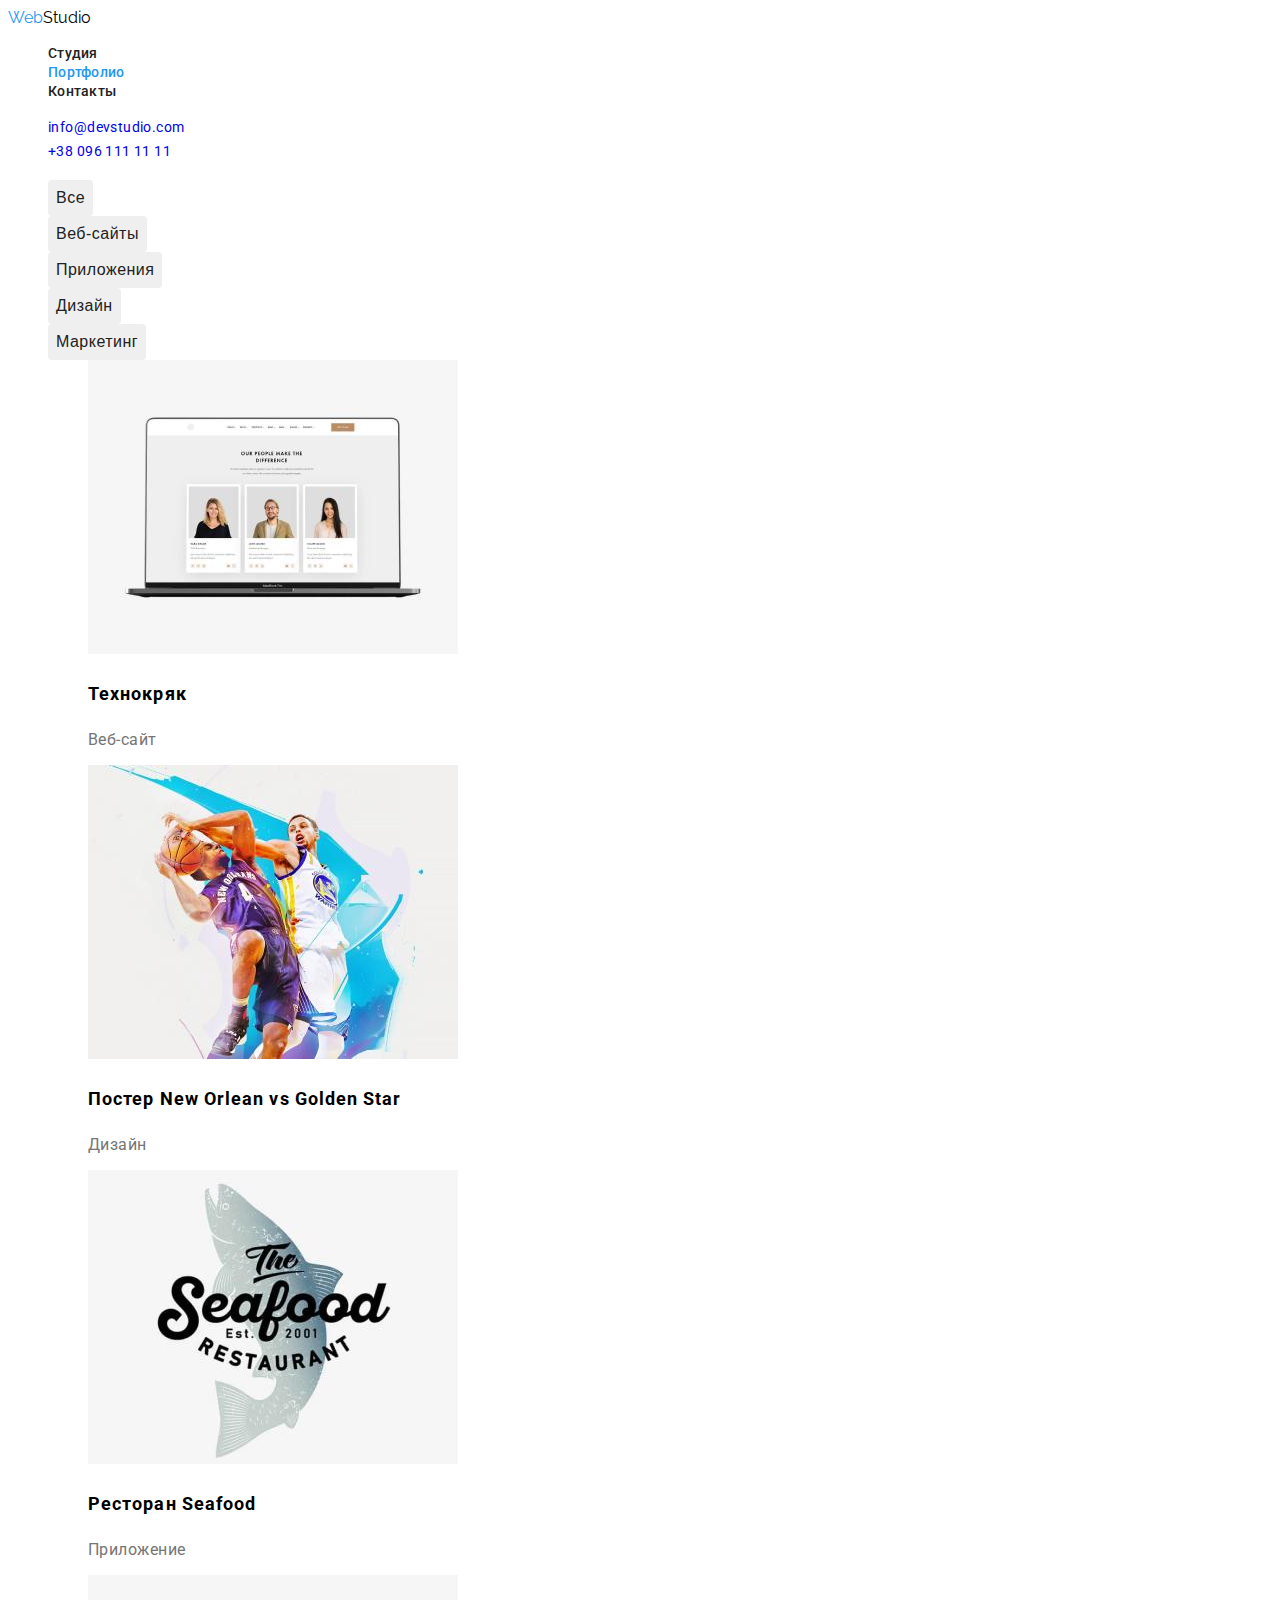
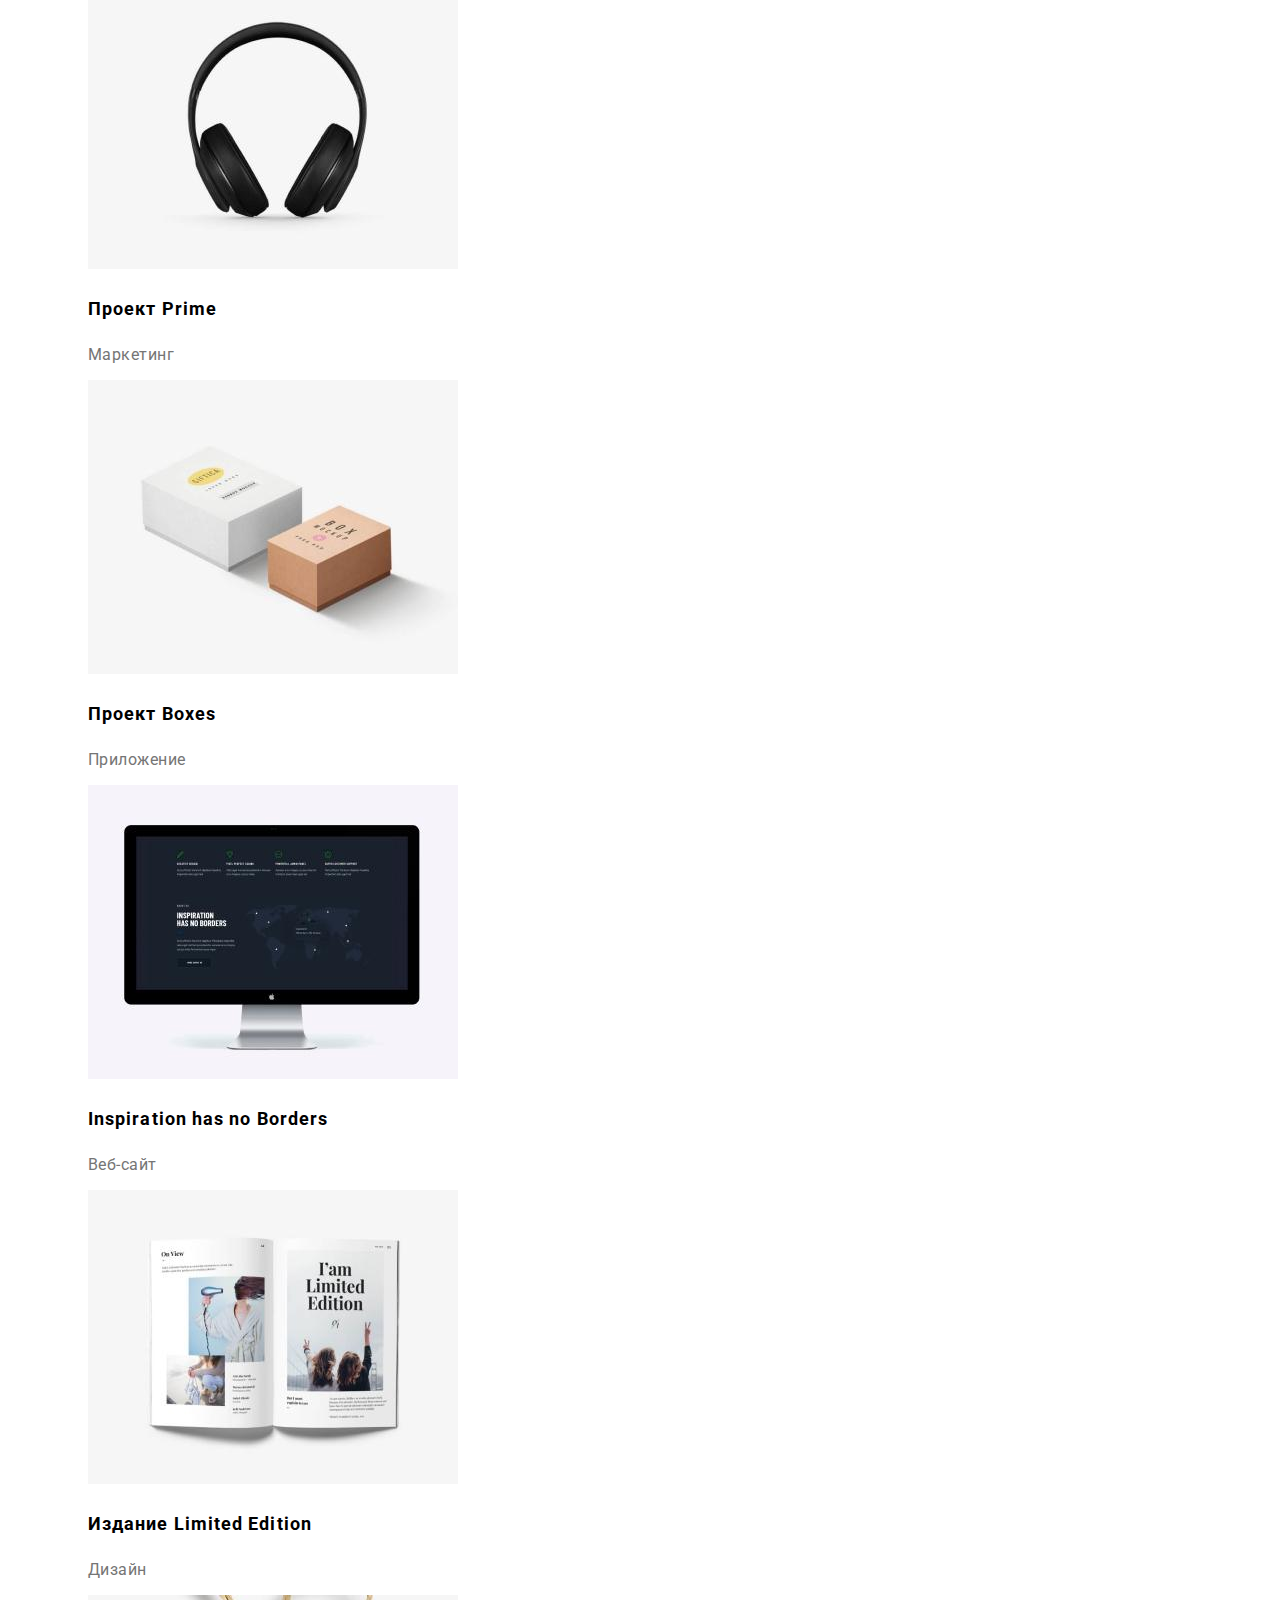
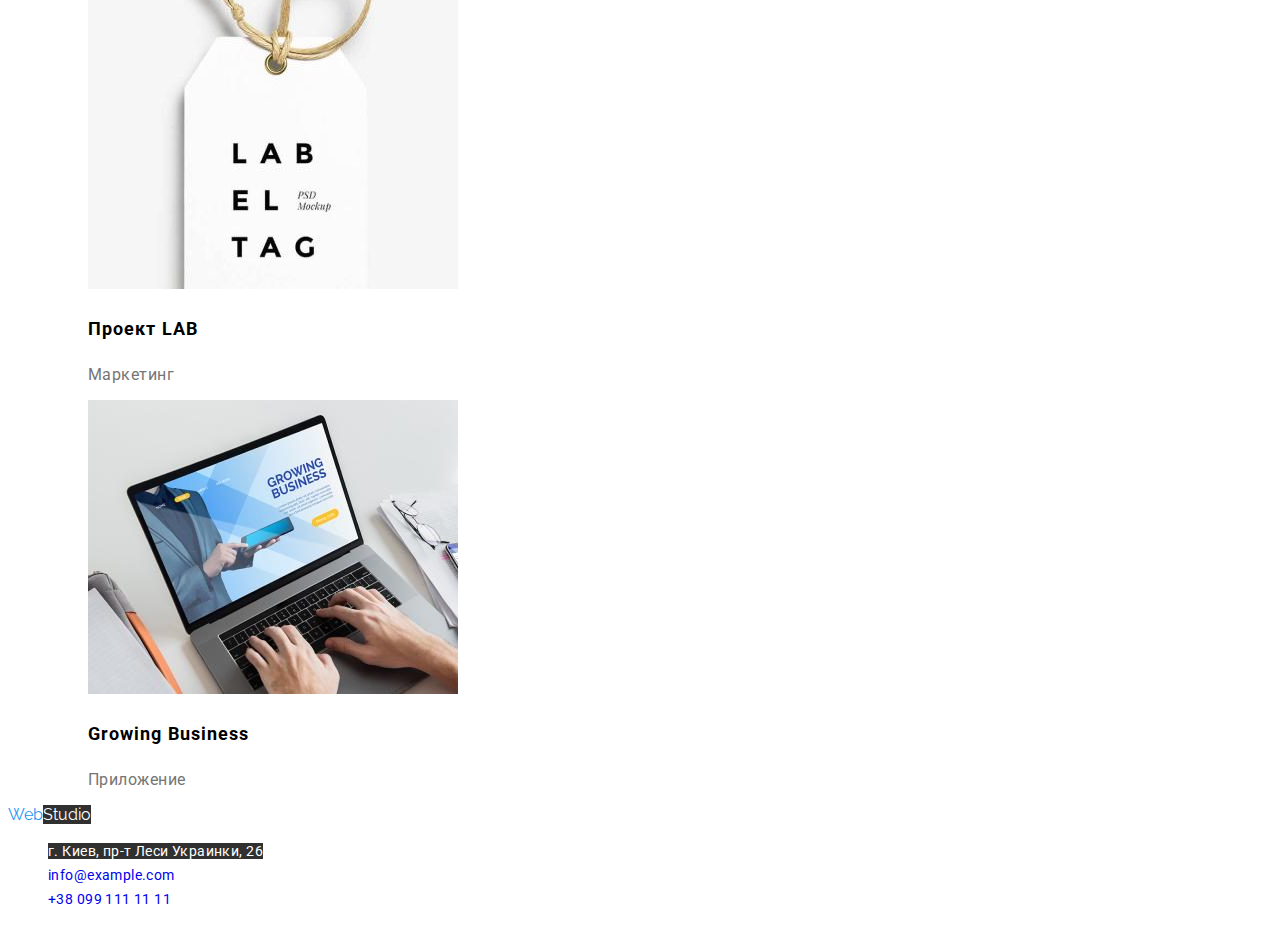
==== portfolio.html @ 53307a7a "Создано портфолио, сделано текстовое оформление" ====
<!DOCTYPE html>
<html lang="en">
<head>
    <meta charset="UTF-8">
    <meta http-equiv="X-UA-Compatible" content="IE=edge">
    <meta name="viewport" content="width=device-width, initial-scale=1.0">
    <title>Document</title>
    <link rel="stylesheet" href="<link rel=" stylesheet"
    href="https://cdnjs.cloudflare.com/ajax/libs/modern-normalize/1.0.0/modern-normalize.css"
    integrity="sha512-Zx6MlUMKSVJoQ+83OwhdILe8cSEsCzfqThJd7J/VA2UrK6Ctj85p+xzqfyuNXE5B1k25uUdmJ2OzItbBy9GHAQ=="
    crossorigin="anonymous"/>
    <link rel="preconnect" href="https://fonts.gstatic.com">
    <link href="https://fonts.googleapis.com/css2?family=Raleway:wght@700&family=Roboto:wght@400;500;700;900&display=swap"
    rel="stylesheet">
    <link rel="stylesheet" href="/css/styles.css">
</head>
<body>
    <header class="header">
        <nav class="navigation">
            <a class="logo link" href="./index.html">Web<span class="studio-black">Studio</span></a>
            <ul class="navigation-list list">
                <li class="navigation-item">
                    <a class="navigation-link link" href="./index.html">Студия</a>
                </li>
                <li class="navigation-item">
                    <a class="navigation-link link current" href="./portfolio.html">Портфолио</a>
                </li>
                <li class="navigation-item">
                    <a class="navigation-link link" href="">Контакты</a>
                </li>
            </ul>
        </nav>
        <ul class="contact-list list">
            <li class="contact-list-item">
                <a class="contact-info link" href="mailto:info@devstudio.com" lang="en">info@devstudio.com</a>
            </li>
            <li class="contact-list-item">
                <a class="contact-info link" href="tel:+380961111111">+38 096 111 11 11</a>
            </li>
        </ul>
    </header>
        <main>
            <!--PORTFOLIO-->
            <section>
                <h2 hidden>Портфолио</h2>
                <ul class="filter-list list">
                    <li class="filter-list-item">
                        <button type="button" class="filter-button">Все</button>
                    </li>
                    <li class="filter-list-item">
                        <button type="button" class="filter-button">Веб-сайты</button>
                    </li>
                    <li class="filter-list-item">
                        <button type="button" class="filter-button">Приложения</button>
                    </li>
                    <li class="filter-list-item">
                        <button type="button" class="filter-button">Дизайн</button>
                    </li>
                    <li class="filter-list-item">
                        <button type="button" class="filter-button">Маркетинг</button>
                    </li>
                <ul class="list">                  
                </ul>
                    <h2 hidden>Проекты</h2>
                    <ul class="projects-list list">
                        <li class="projects-list-item">
                            <a href=""></a>
                            <img class="projects-list-img" src="./images/portfolio/img_1.jpg" alt="Технокряк" width="370" "height="294"/>
                            <h3 class="projects-list-title">Технокряк</h3>
                            <p class="projects-list-description">Веб-сайт</p>
                        </li>
                        <li class="projects-list-item">
                            <a href=""></a>
                            <img class="projects-list-img" src="./images/portfolio/img_2.jpg" alt="Постер New Orlean vs Golden Star" width="370" "height=" 294" />
                            <h3 class="projects-list-title">Постер New Orlean vs Golden Star</h3>
                            <p class="projects-list-description">Дизайн</p>
                        </li>
                        <li class="projects-list-item">
                            <a href=""></a>
                            <img class="projects-list-img" src="./images/portfolio/img_3.jpg" alt="Ресторан Seafood" width="370" "height=" 294" />
                            <h3 class="projects-list-title">Ресторан Seafood</h3>
                            <p class="projects-list-description">Приложение</p>
                        </li>
                        <li class="projects-list-item">
                            <a href=""></a>
                            <img class="projects-list-img" src="./images/portfolio/img_4.jpg" alt="Проект Prime" width="370" "height=" 294" />
                            <h3 class="projects-list-title">Проект Prime</h3>
                            <p class="projects-list-description">Маркетинг</p>
                        </li>
                        <li class="projects-list-item">
                            <a href=""></a>
                            <img class="projects-list-img" src="./images/portfolio/img_5.jpg" alt="Проект Boxes" width="370" "height=" 294" />
                            <h3 class="projects-list-title">Проект Boxes</h3>
                            <p class="projects-list-description">Приложение</p>
                        </li>
                        <li class="projects-list-item">
                            <a href=""></a>
                            <img class="projects-list-img" src="./images/portfolio/img_6.jpg" alt="Inspiration has no Borders" width="370" "height=" 294" />
                            <h3 class="projects-list-title">Inspiration has no Borders</h3>
                            <p class="projects-list-description">Веб-сайт</p>
                        </li>
                        <li class="projects-list-item">
                            <a href=""></a>
                            <img class="projects-list-img" src="./images/portfolio/img_7.jpg" alt="Издание Limited Edition" width="370" "height=" 294" />
                            <h3 class="projects-list-title">Издание Limited Edition</h3>
                            <p class="projects-list-description">Дизайн</p>
                        </li>
                        <li class="projects-list-item">
                            <a href=""></a>
                            <img class="projects-list-img" src="./images/portfolio/img_8.jpg" alt="Проект LAB" width="370" "height=" 294" />
                            <h3 class="projects-list-title">Проект LAB</h3>
                            <p class="projects-list-description">Маркетинг</p>
                        </li>
                        <li class="projects-list-item">
                            <a href=""></a>
                            <img class="projects-list-img" src="./images/portfolio/img_9.jpg" alt="Growing Business" width="370" "height=" 294" />
                            <h3 class="projects-list-title">Growing Business</h3>
                            <p  class="projects-list-description">Приложение</p>
                        </li>
                    </ul>
            </section>
        </main>
    <footer class="footer">
        <address class="address">
            <a class="logo link" href="">Web<span class="studio-white">Studio</span></a>
            <ul class="contact-list list">
                <li class="contact-list-item">
                    <a class="contact-list-street link" href="https://goo.gl/maps/xni3tXPqySoQr7AT8" target="_blank"
                        rel="noopener noreferrer">
                        г. Киев, пр-т Леси Украинки, 26
                    </a>
                </li>
                <li class="contact-list-item">
                    <a class="contact-list-link link" href="mailto:info@example.com" lang="en">info@example.com</a>
                </li>
                <li class="contact-list-item">
                    <a class="contact-list-link link" href="tel:+380961111111">+38 099 111 11 11</a>
                </li>
            </ul>
        </address>
    </footer>
    </body>
</html>
---- css/styles.css ----
:root {
  --main-font: 'Roboto', sans-serif;
  --secondary-font: 'Raleway', sans-serif;
  --accent-color: #2196f3;
  --main-text-color: #212121;
  --secondary-text-color: #ffffff;
}

body {
  font-family: var(--main-font);
  background-color: var(--secondary-text-color);
}

.link {
  text-decoration: none;
}

.list {
  list-style: none;
}

.address {
  font-style: normal;
}

/* ============= COMPONENTS ============= */
.modal-btn {
  color: var(--secondary-text-color);
  background-color: var(--accent-color);
  font-weight: 700;
  font-size: 16px;
  line-height: 1.87;
  letter-spacing: 0.06em;
  align-items: center;
  text-align: center;
  cursor: pointer;
}

.modal-btn:hover,
.modal-btn:focus {
  background-color: var(--accent-color);
  color: #ffffff;
}

.filter-button {
  color: var(--main-text-color);
  font-size: 16px;
  font-weight: 500;
  line-height: 1.63em;
  letter-spacing: 0.03em;
  border-radius: 4px;
  padding: 3px 6px;
  outline: none;
  border-width: 2px;
  border-color: transparent;
}

.filter-button:hover,
.filter-button:focus {
  background-color: var(--accent-color);
  color: #ffffff;
  cursor: pointer;
}

.title {
  color: var(--main-text-color);
  font-weight: bold;
  font-size: 36px;
  line-height: 1.16;
  text-align: center;
  letter-spacing: 0.03em;
}

/* ============= END COMPONENTS ============= */

/* ============= HEADER ============= */
.logo {
  color: var(--accent-color);
  font-family: var(--secondary-font);
}
.studio-black {
  color: #000000;
}
.navigation-link {
  color: var(--main-text-color);
  font-weight: 500;
  font-size: 14px;
  line-height: 1, 14;
  letter-spacing: 0.02em;
}

.navigation-link:hover,
.navigation-link:focus {
  color: var(--accent-color);
}

.navigation-list .link.current {
  color: var(--accent-color);
}

.contact-info:hover,
.contact-info:focus {
  color: var(--accent-color);
}
/* ============= END HEADER ============= */

/* ============= HERO ============= */
.hero-title {
  color: var(--secondary-text-color);
  background-color: #303030;
  font-weight: 900;
  font-size: 44px;
  line-height: 1, 36;
  text-align: center;
  letter-spacing: 0.06em;
  text-transform: uppercase;
}
/* ============= END HERO ============= */

/* ============= ABOUT ============= */
.about-list-name {
  color: var(--main-text-color);
  font-weight: bold;
  font-size: 14px;
  line-height: 1.14;
  letter-spacing: 0.03em;
  text-transform: uppercase;
}

.about-list-description {
  color: #757575;
  font-weight: normal;
  font-size: 14px;
  line-height: 1.71;
  letter-spacing: 0.03em;
}
/* ============= END ABOUT ============= */

/* ============= GALLERY ============= */

/* ============= END GALLERY ============= */

/* ============= PORTFOLIO ============= */
.projects-list-title {
  color-adjust: var(--main-text-color);
  font-weight: bold;
  font-size: 18px;
  line-height: 2;
  letter-spacing: 0.06em;
}

.projects-list-description {
  color: #757575;
  font-weight: normal;
  font-size: 16px;
  line-height: 1, 9;
  letter-spacing: 0.03em;
}
/* ============= END PORTFOLIO ============= */

/* ============= TEAM ============= */
.team-list-title {
  color: var(--main-text-color);
  font-weight: 500;
  font-size: 16px;
  line-height: 1.19;
  letter-spacing: 0.03em;
  text-align: center;
}

.team-list-position {
  color: #757575;
  font-weight: normal;
  font-size: 16px;
  line-height: 1.19;
  letter-spacing: 0.03em;
  text-align: center;
}
/* ============= END TEAM ============= */

/* ============= FOOTER ============= */
.studio-white {
  color: var(--secondary-text-color);
  background-color: #303030;
}

.contact-list-street {
  color: var(--secondary-text-color);
  background-color: #303030;
}
.contact-list-item {
  font-weight: normal;
  font-size: 14px;
  line-height: 1.71;
  letter-spacing: 0.03em;
  color: rgba(255, 255, 255, 0.6);
}
/* ============= END FOOTER ============= */
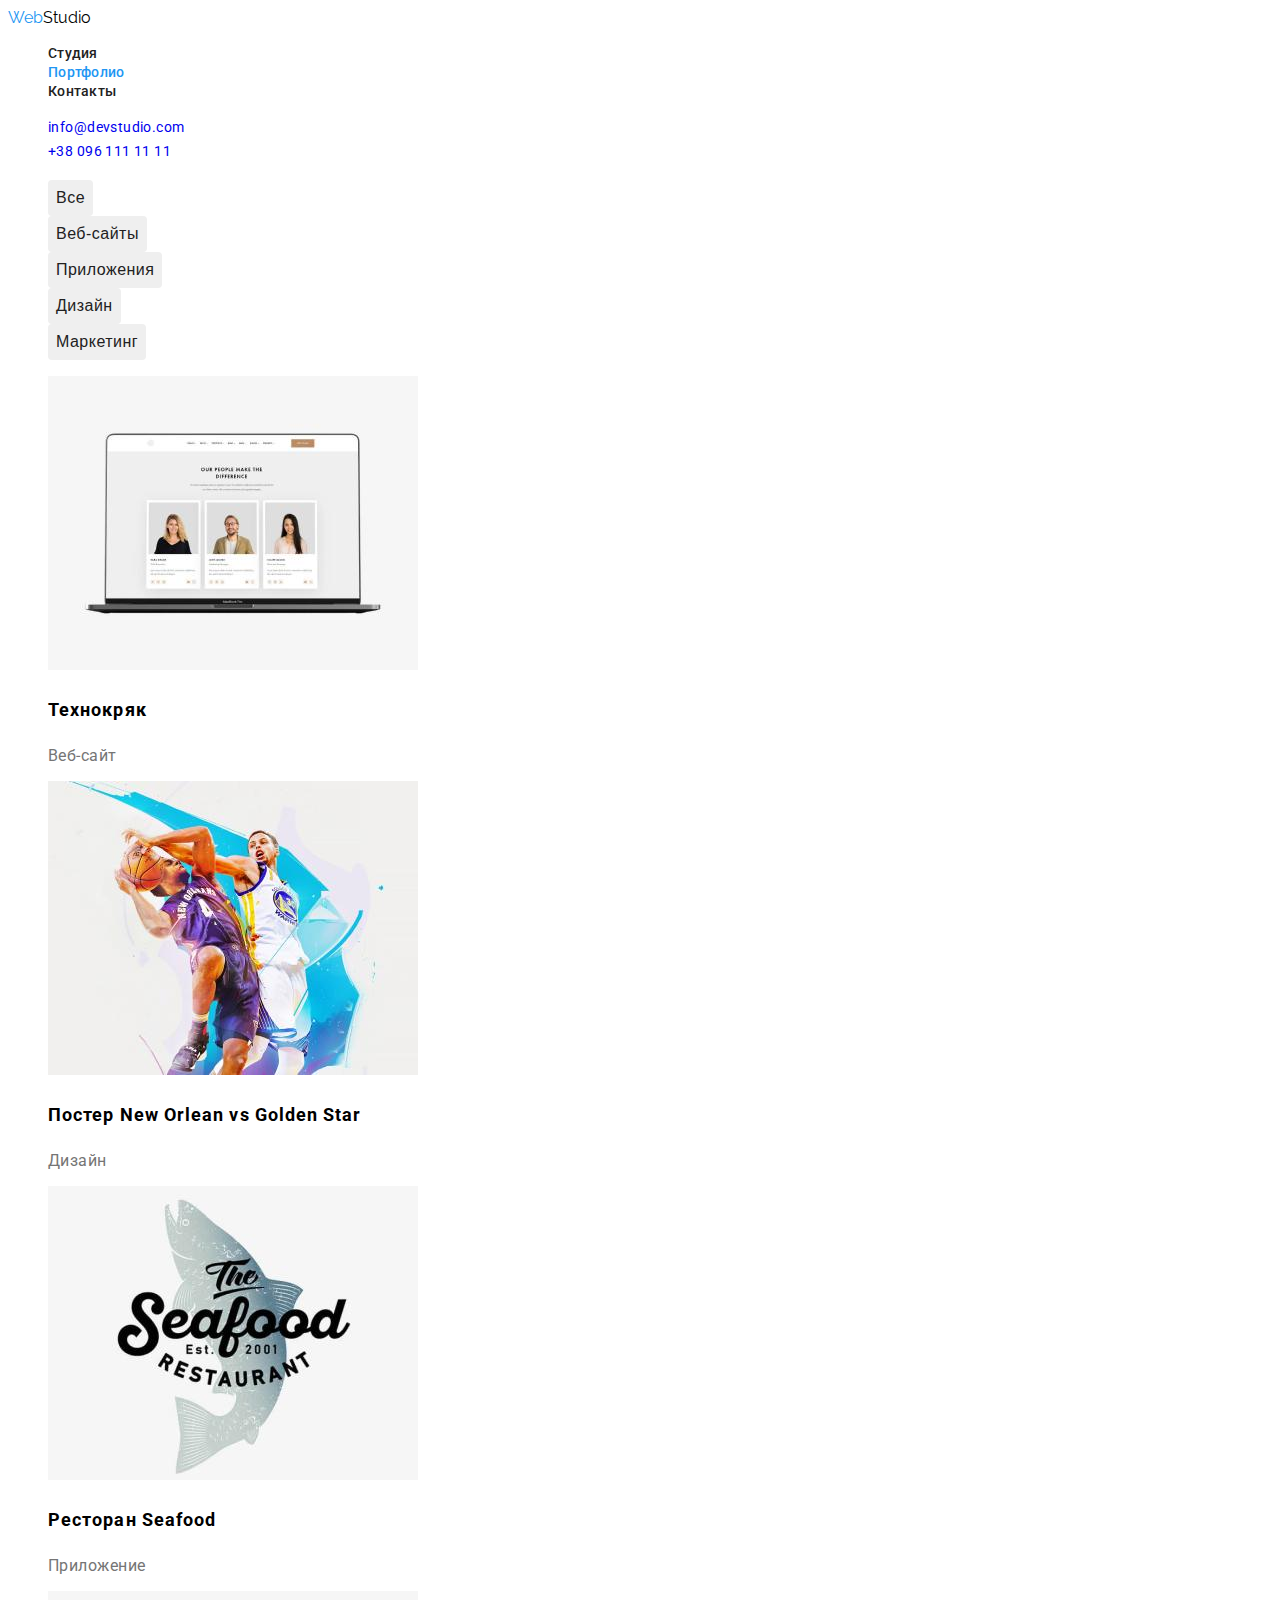
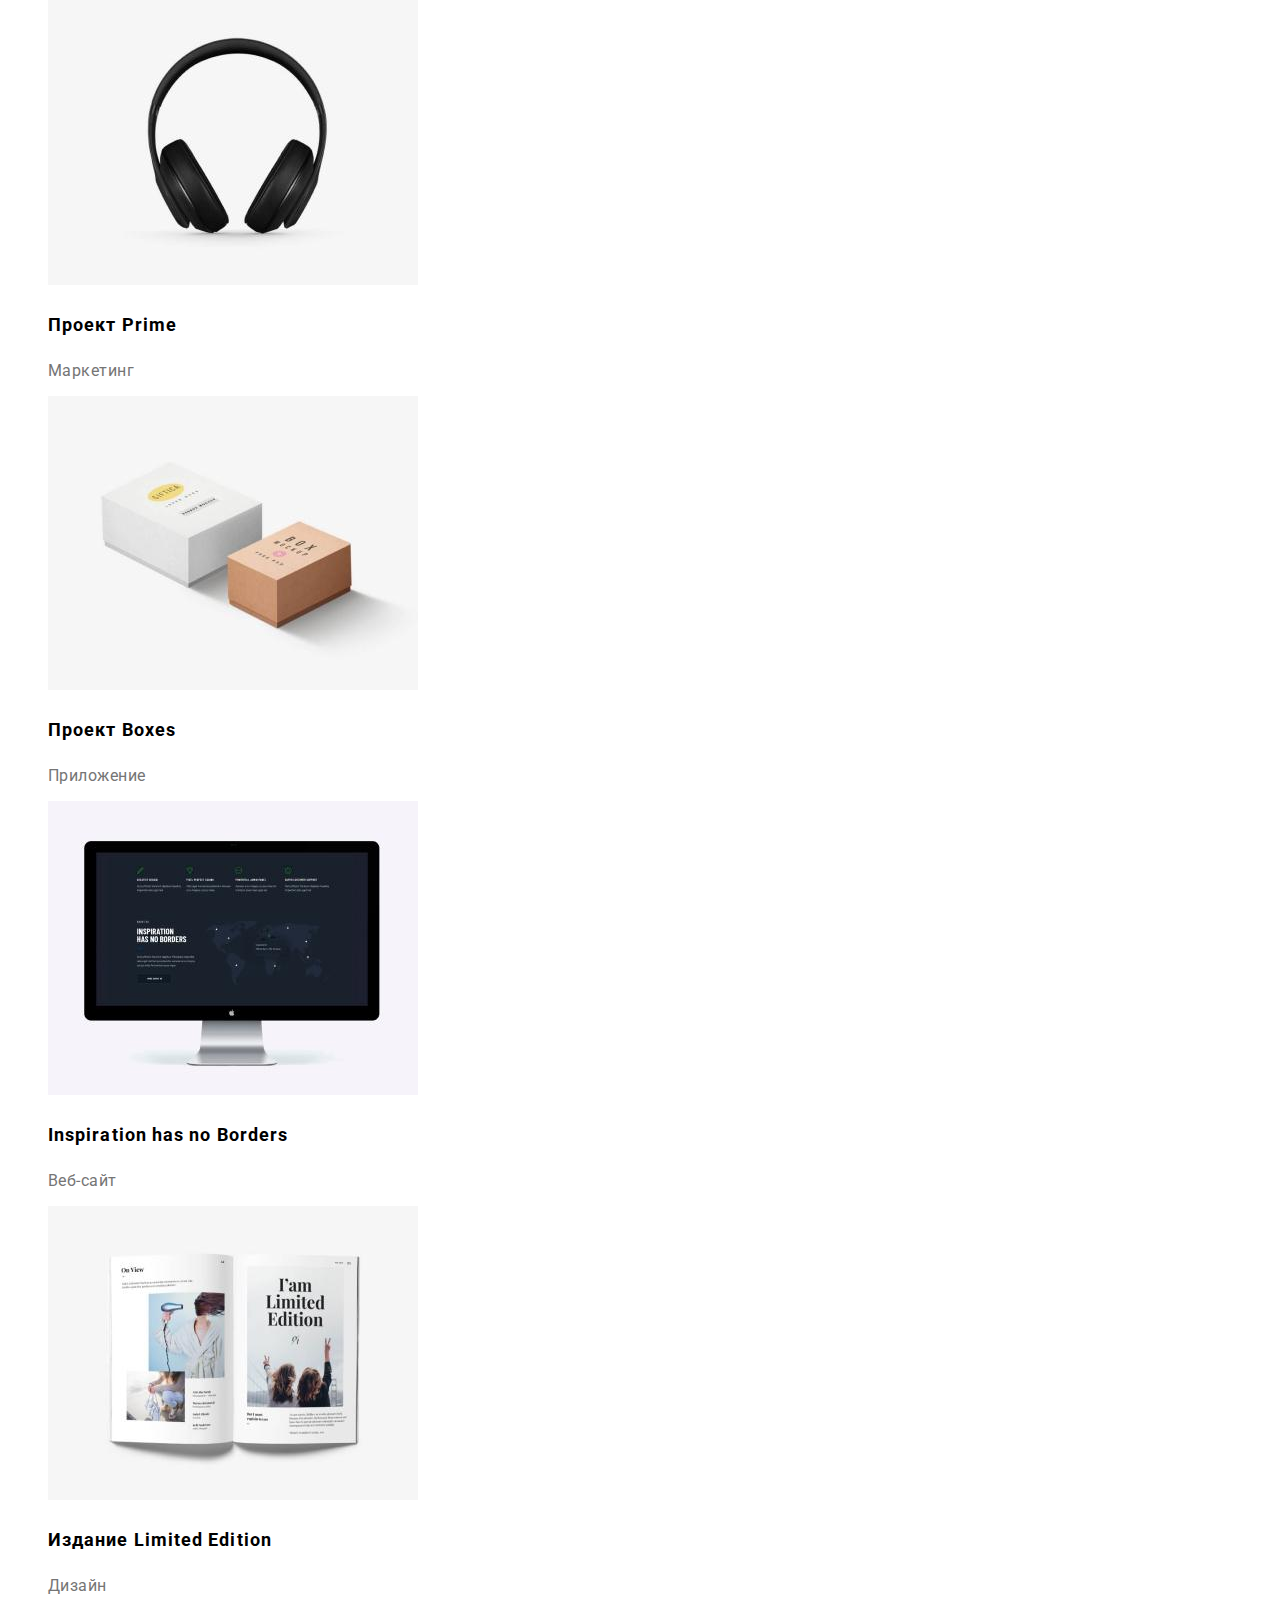
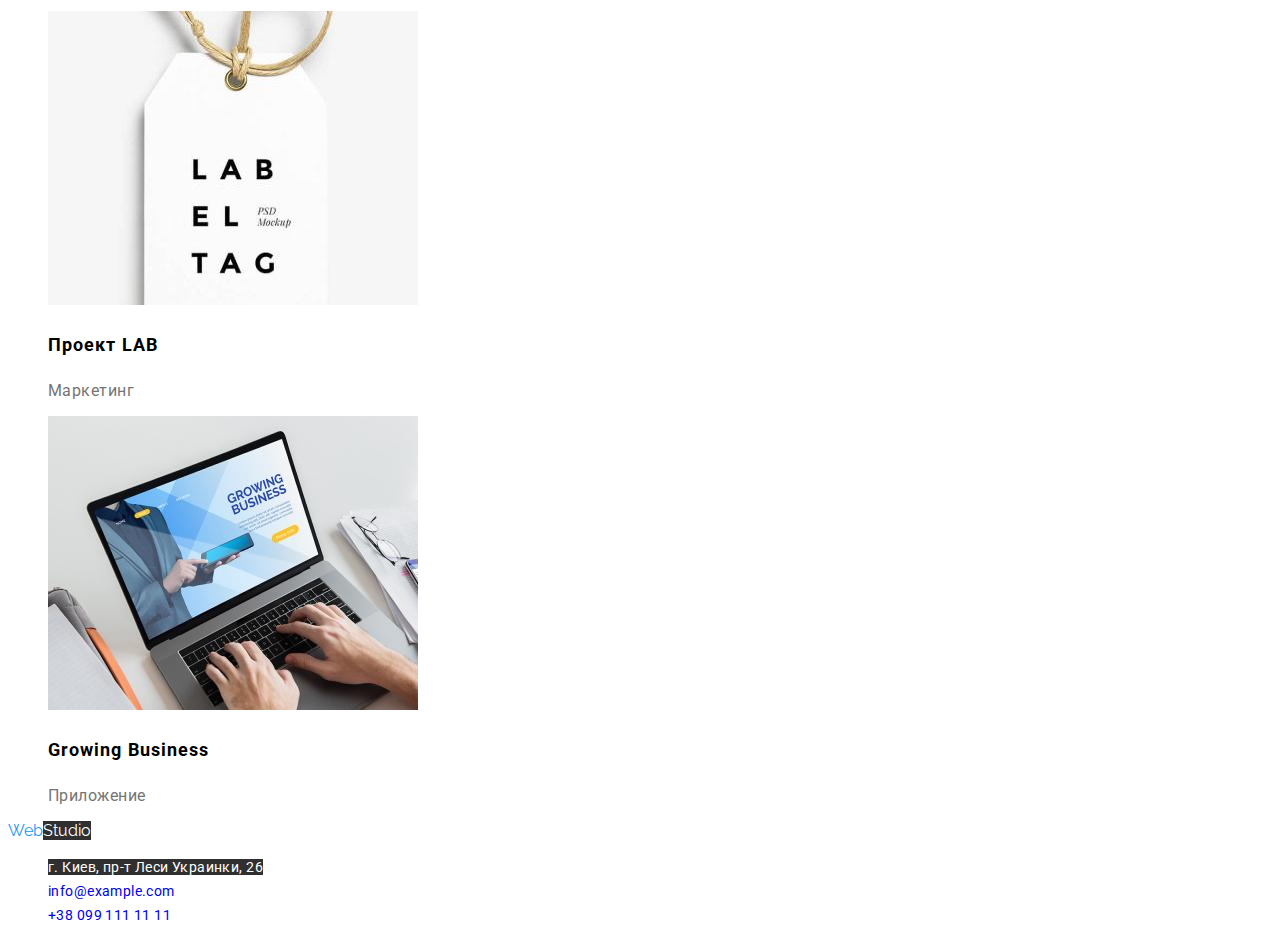
==== commit bd5efe5f: "После валидатора" ====
--- a/portfolio.html
+++ b/portfolio.html
@@ -5,14 +5,10 @@
     <meta http-equiv="X-UA-Compatible" content="IE=edge">
     <meta name="viewport" content="width=device-width, initial-scale=1.0">
     <title>Document</title>
-    <link rel="stylesheet" href="<link rel=" stylesheet"
-    href="https://cdnjs.cloudflare.com/ajax/libs/modern-normalize/1.0.0/modern-normalize.css"
-    integrity="sha512-Zx6MlUMKSVJoQ+83OwhdILe8cSEsCzfqThJd7J/VA2UrK6Ctj85p+xzqfyuNXE5B1k25uUdmJ2OzItbBy9GHAQ=="
-    crossorigin="anonymous"/>
+    <link rel="stylesheet" href="https://cdnjs.cloudflare.com/ajax/libs/modern-normalize/1.0.0/modern-normalize.css"integrity="sha512-Zx6MlUMKSVJoQ+83OwhdILe8cSEsCzfqThJd7J/VA2UrK6Ctj85p+xzqfyuNXE5B1k25uUdmJ2OzItbBy9GHAQ=="crossorigin="anonymous"/>
     <link rel="preconnect" href="https://fonts.gstatic.com">
-    <link href="https://fonts.googleapis.com/css2?family=Raleway:wght@700&family=Roboto:wght@400;500;700;900&display=swap"
-    rel="stylesheet">
-    <link rel="stylesheet" href="/css/styles.css">
+    <link href="https://fonts.googleapis.com/css2?family=Raleway:wght@700&family=Roboto:wght@400;500;700;900&display=swap"rel="stylesheet">
+    <link rel="stylesheet" href="./css/styles.css">
 </head>
 <body>
     <header class="header">
@@ -58,66 +54,65 @@
                     </li>
                     <li class="filter-list-item">
                         <button type="button" class="filter-button">Маркетинг</button>
+                    </li>              
+                </ul>
+                <h2 hidden>Проекты</h2>
+                <ul class="projects-list list">
+                    <li class="projects-list-item">
+                        <a href=""></a>
+                        <img class="projects-list-img" src="./images/portfolio/img_1.jpg" alt="Технокряк" width="370" height="294"/>
+                        <h3 class="projects-list-title">Технокряк</h3>
+                        <p class="projects-list-description">Веб-сайт</p>
                     </li>
-                <ul class="list">                  
+                    <li class="projects-list-item">
+                        <a href=""></a>
+                        <img class="projects-list-img" src="./images/portfolio/img_2.jpg" alt="Постер New Orlean vs Golden Star" width="370" height="294"/>
+                        <h3 class="projects-list-title">Постер New Orlean vs Golden Star</h3>
+                        <p class="projects-list-description">Дизайн</p>
+                    </li>
+                    <li class="projects-list-item">
+                        <a href=""></a>
+                        <img class="projects-list-img" src="./images/portfolio/img_3.jpg" alt="Ресторан Seafood" width="370" height="294"/>
+                        <h3 class="projects-list-title">Ресторан Seafood</h3>
+                        <p class="projects-list-description">Приложение</p>
+                    </li>
+                    <li class="projects-list-item">
+                        <a href=""></a>
+                        <img class="projects-list-img" src="./images/portfolio/img_4.jpg" alt="Проект Prime" width="370" height="294"/>
+                        <h3 class="projects-list-title">Проект Prime</h3>
+                        <p class="projects-list-description">Маркетинг</p>
+                    </li>
+                    <li class="projects-list-item">
+                        <a href=""></a>
+                        <img class="projects-list-img" src="./images/portfolio/img_5.jpg" alt="Проект Boxes" width="370" height="294"/>
+                        <h3 class="projects-list-title">Проект Boxes</h3>
+                        <p class="projects-list-description">Приложение</p>
+                    </li>
+                    <li class="projects-list-item">
+                        <a href=""></a>
+                        <img class="projects-list-img" src="./images/portfolio/img_6.jpg" alt="Inspiration has no Borders" width="370" height="294"/>
+                        <h3 class="projects-list-title">Inspiration has no Borders</h3>
+                        <p class="projects-list-description">Веб-сайт</p>
+                    </li>
+                    <li class="projects-list-item">
+                        <a href=""></a>
+                        <img class="projects-list-img" src="./images/portfolio/img_7.jpg" alt="Издание Limited Edition" width="370" height="294"/>
+                        <h3 class="projects-list-title">Издание Limited Edition</h3>
+                        <p class="projects-list-description">Дизайн</p>
+                    </li>
+                    <li class="projects-list-item">
+                        <a href=""></a>
+                        <img class="projects-list-img" src="./images/portfolio/img_8.jpg" alt="Проект LAB" width="370" height="294"/>
+                        <h3 class="projects-list-title">Проект LAB</h3>
+                        <p class="projects-list-description">Маркетинг</p>
+                    </li>
+                    <li class="projects-list-item">
+                        <a href=""></a>
+                        <img class="projects-list-img" src="./images/portfolio/img_9.jpg" alt="Growing Business" width="370" height="294"/>
+                        <h3 class="projects-list-title">Growing Business</h3>
+                        <p  class="projects-list-description">Приложение</p>
+                    </li>
                 </ul>
-                    <h2 hidden>Проекты</h2>
-                    <ul class="projects-list list">
-                        <li class="projects-list-item">
-                            <a href=""></a>
-                            <img class="projects-list-img" src="./images/portfolio/img_1.jpg" alt="Технокряк" width="370" "height="294"/>
-                            <h3 class="projects-list-title">Технокряк</h3>
-                            <p class="projects-list-description">Веб-сайт</p>
-                        </li>
-                        <li class="projects-list-item">
-                            <a href=""></a>
-                            <img class="projects-list-img" src="./images/portfolio/img_2.jpg" alt="Постер New Orlean vs Golden Star" width="370" "height=" 294" />
-                            <h3 class="projects-list-title">Постер New Orlean vs Golden Star</h3>
-                            <p class="projects-list-description">Дизайн</p>
-                        </li>
-                        <li class="projects-list-item">
-                            <a href=""></a>
-                            <img class="projects-list-img" src="./images/portfolio/img_3.jpg" alt="Ресторан Seafood" width="370" "height=" 294" />
-                            <h3 class="projects-list-title">Ресторан Seafood</h3>
-                            <p class="projects-list-description">Приложение</p>
-                        </li>
-                        <li class="projects-list-item">
-                            <a href=""></a>
-                            <img class="projects-list-img" src="./images/portfolio/img_4.jpg" alt="Проект Prime" width="370" "height=" 294" />
-                            <h3 class="projects-list-title">Проект Prime</h3>
-                            <p class="projects-list-description">Маркетинг</p>
-                        </li>
-                        <li class="projects-list-item">
-                            <a href=""></a>
-                            <img class="projects-list-img" src="./images/portfolio/img_5.jpg" alt="Проект Boxes" width="370" "height=" 294" />
-                            <h3 class="projects-list-title">Проект Boxes</h3>
-                            <p class="projects-list-description">Приложение</p>
-                        </li>
-                        <li class="projects-list-item">
-                            <a href=""></a>
-                            <img class="projects-list-img" src="./images/portfolio/img_6.jpg" alt="Inspiration has no Borders" width="370" "height=" 294" />
-                            <h3 class="projects-list-title">Inspiration has no Borders</h3>
-                            <p class="projects-list-description">Веб-сайт</p>
-                        </li>
-                        <li class="projects-list-item">
-                            <a href=""></a>
-                            <img class="projects-list-img" src="./images/portfolio/img_7.jpg" alt="Издание Limited Edition" width="370" "height=" 294" />
-                            <h3 class="projects-list-title">Издание Limited Edition</h3>
-                            <p class="projects-list-description">Дизайн</p>
-                        </li>
-                        <li class="projects-list-item">
-                            <a href=""></a>
-                            <img class="projects-list-img" src="./images/portfolio/img_8.jpg" alt="Проект LAB" width="370" "height=" 294" />
-                            <h3 class="projects-list-title">Проект LAB</h3>
-                            <p class="projects-list-description">Маркетинг</p>
-                        </li>
-                        <li class="projects-list-item">
-                            <a href=""></a>
-                            <img class="projects-list-img" src="./images/portfolio/img_9.jpg" alt="Growing Business" width="370" "height=" 294" />
-                            <h3 class="projects-list-title">Growing Business</h3>
-                            <p  class="projects-list-description">Приложение</p>
-                        </li>
-                    </ul>
             </section>
         </main>
     <footer class="footer">
